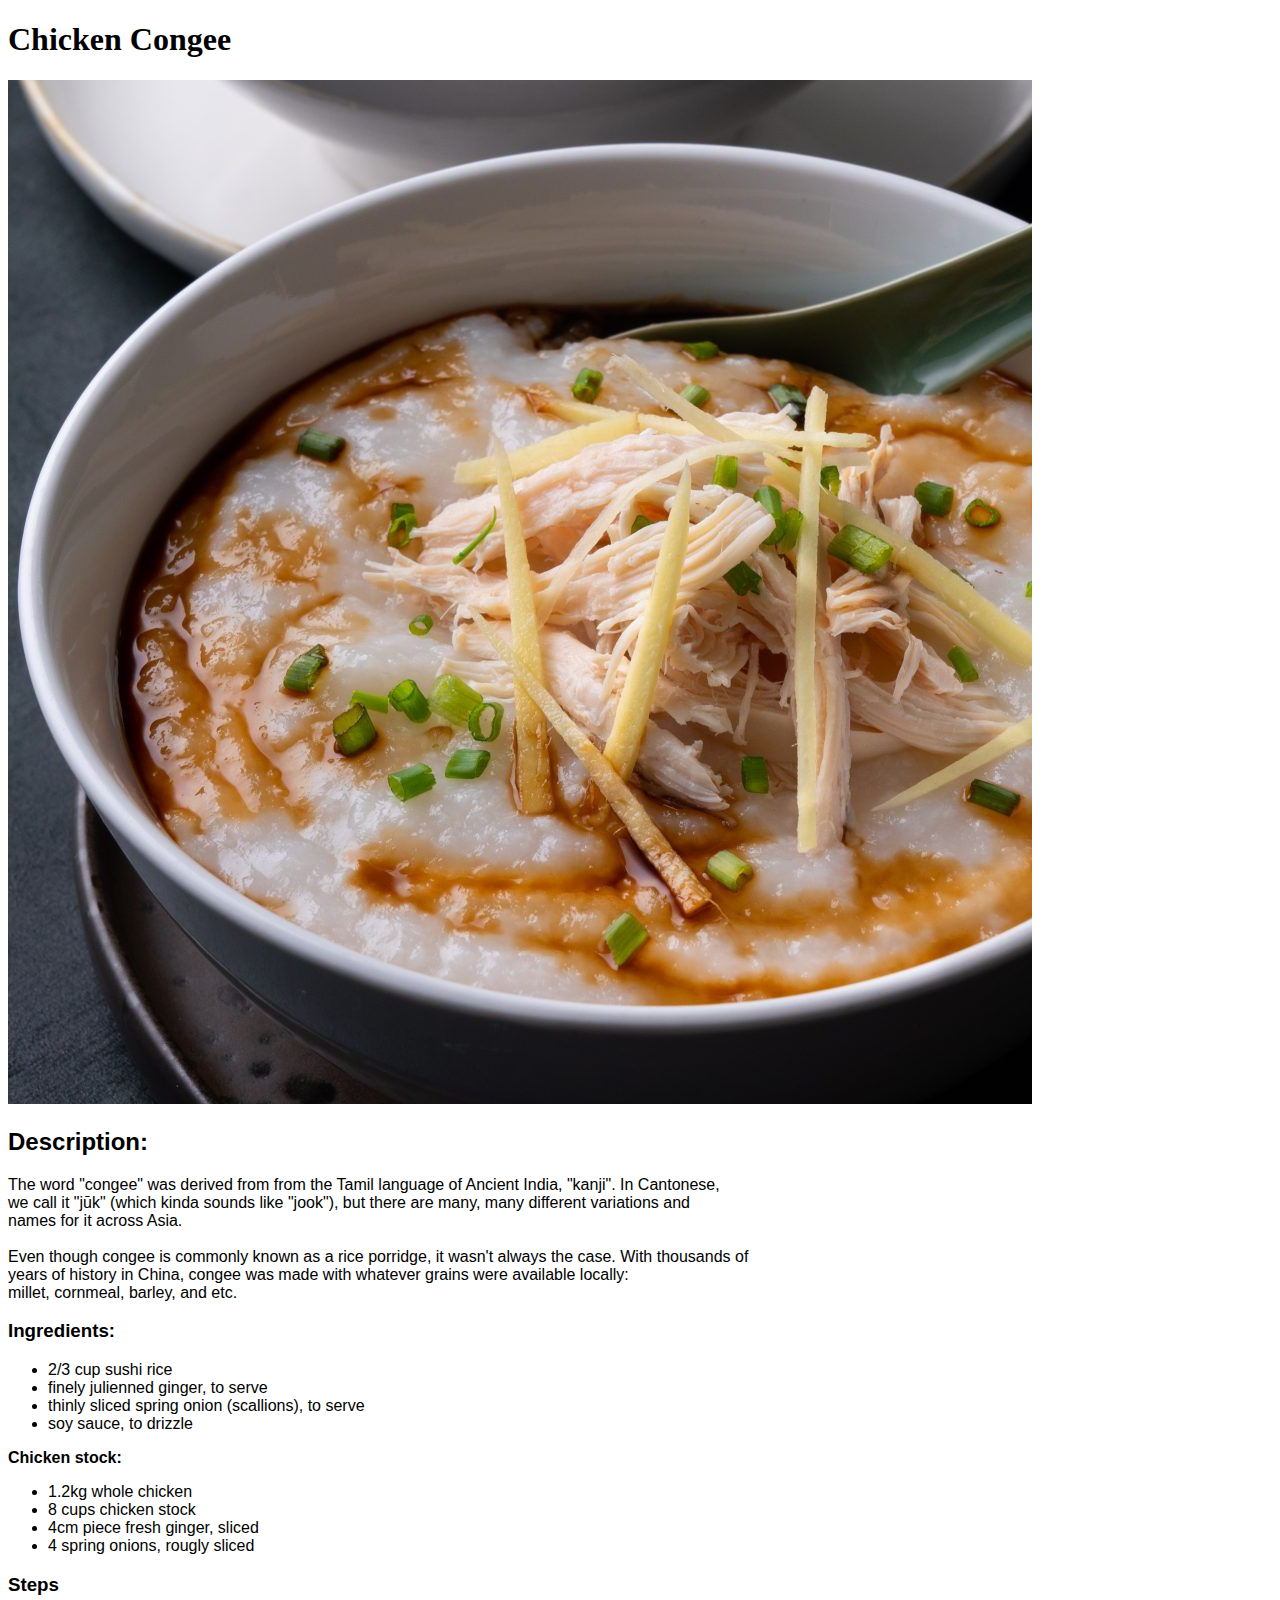
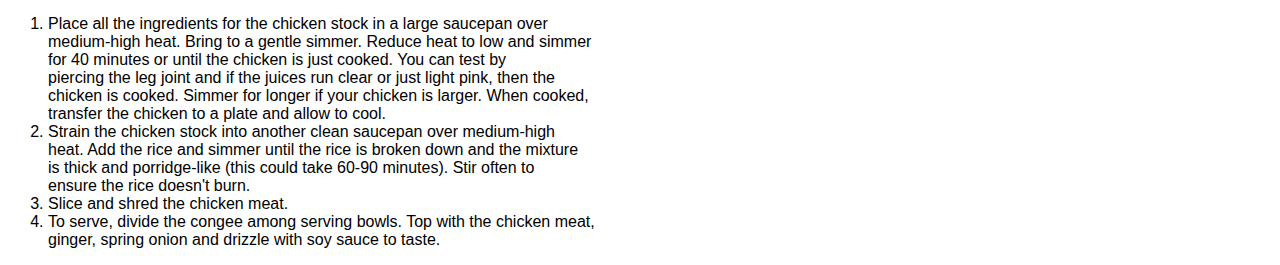
==== recipes/chicken_congee.html @ 79a2d629 "Add new recipe - congee" ====
<!DOCTYPE html>
<html lang="en">
<head>
    <meta charset="UTF-8">
    <meta http-equiv="X-UA-Compatible" content="IE=edge">
    <meta name="viewport" content="width=device-width, initial-scale=1.0">
    <title>Chicken Congee</title>

    <link rel="stylesheet" href="../styles/style.css">
</head>
<body>
    <h1>Chicken Congee</h1>

    <img src="../images/chicken_congee.jpg" alt="Bowl full of Chicken Congee">

    <h2>Description:</h2>
    <p>
        The word "congee" was derived from from the Tamil language of Ancient India, "kanji". In Cantonese, <br>
        we call it "jūk" (which kinda sounds like "jook"), but there are many, many different variations and <br>
        names for it across Asia. <br>
        <br>
        Even though congee is commonly known as a rice porridge, it wasn't always the case. With thousands of <br>
        years of history in China, congee was made with whatever grains were available locally: <br>
        millet, cornmeal, barley, and etc.
    </p>
    <p>
        <h3>Ingredients:</h3>   
        <ul>
            <li>2/3 cup sushi rice</li>
            <li>finely julienned ginger, to serve</li>
            <li>thinly sliced spring onion (scallions), to serve</li>
            <li>soy sauce, to drizzle</li>
        </ul>
        <p><strong>Chicken stock:</strong></p>
        <ul>
            <li>1.2kg whole chicken</li>
            <li>8 cups chicken stock</li>
            <li>4cm piece fresh ginger, sliced</li>
            <li>4 spring onions, rougly sliced</li>
        </ul>
    </p>
    <p>
        <h3>Steps</h3>
        <ol>
            <li>
                Place all the ingredients for the chicken stock in a large saucepan over <br>
                medium-high heat. Bring to a gentle simmer. Reduce heat to low and simmer <br>
                for 40 minutes or until the chicken is just cooked. You can test by <br>
                piercing the leg joint and if the juices run clear or just light pink, then the <br>
                chicken is cooked. Simmer for longer if your chicken is larger. When cooked, <br>
                transfer the chicken to a plate and allow to cool.
            </li>
            <li>
                Strain the chicken stock into another clean saucepan over medium-high <br>
                heat. Add the rice and simmer until the rice is broken down and the mixture <br>
                is thick and porridge-like (this could take 60-90 minutes). Stir often to <br>
                ensure the rice doesn't burn. 
            </li>
            <li>Slice and shred the chicken meat. </li>
            <li>
                To serve, divide the congee among serving bowls. Top with the chicken meat, <br>
                ginger, spring onion and drizzle with soy sauce to taste. 
            </li>
        </ol>
    </p>
</body>
</html>
---- styles/style.css ----
* {
    font-family: "Open Sans", sans-serif;
}

h1 {
    font-family: Merriweather, serif;
}

#guacamole {
    width: 800px;
    height: auto;
}
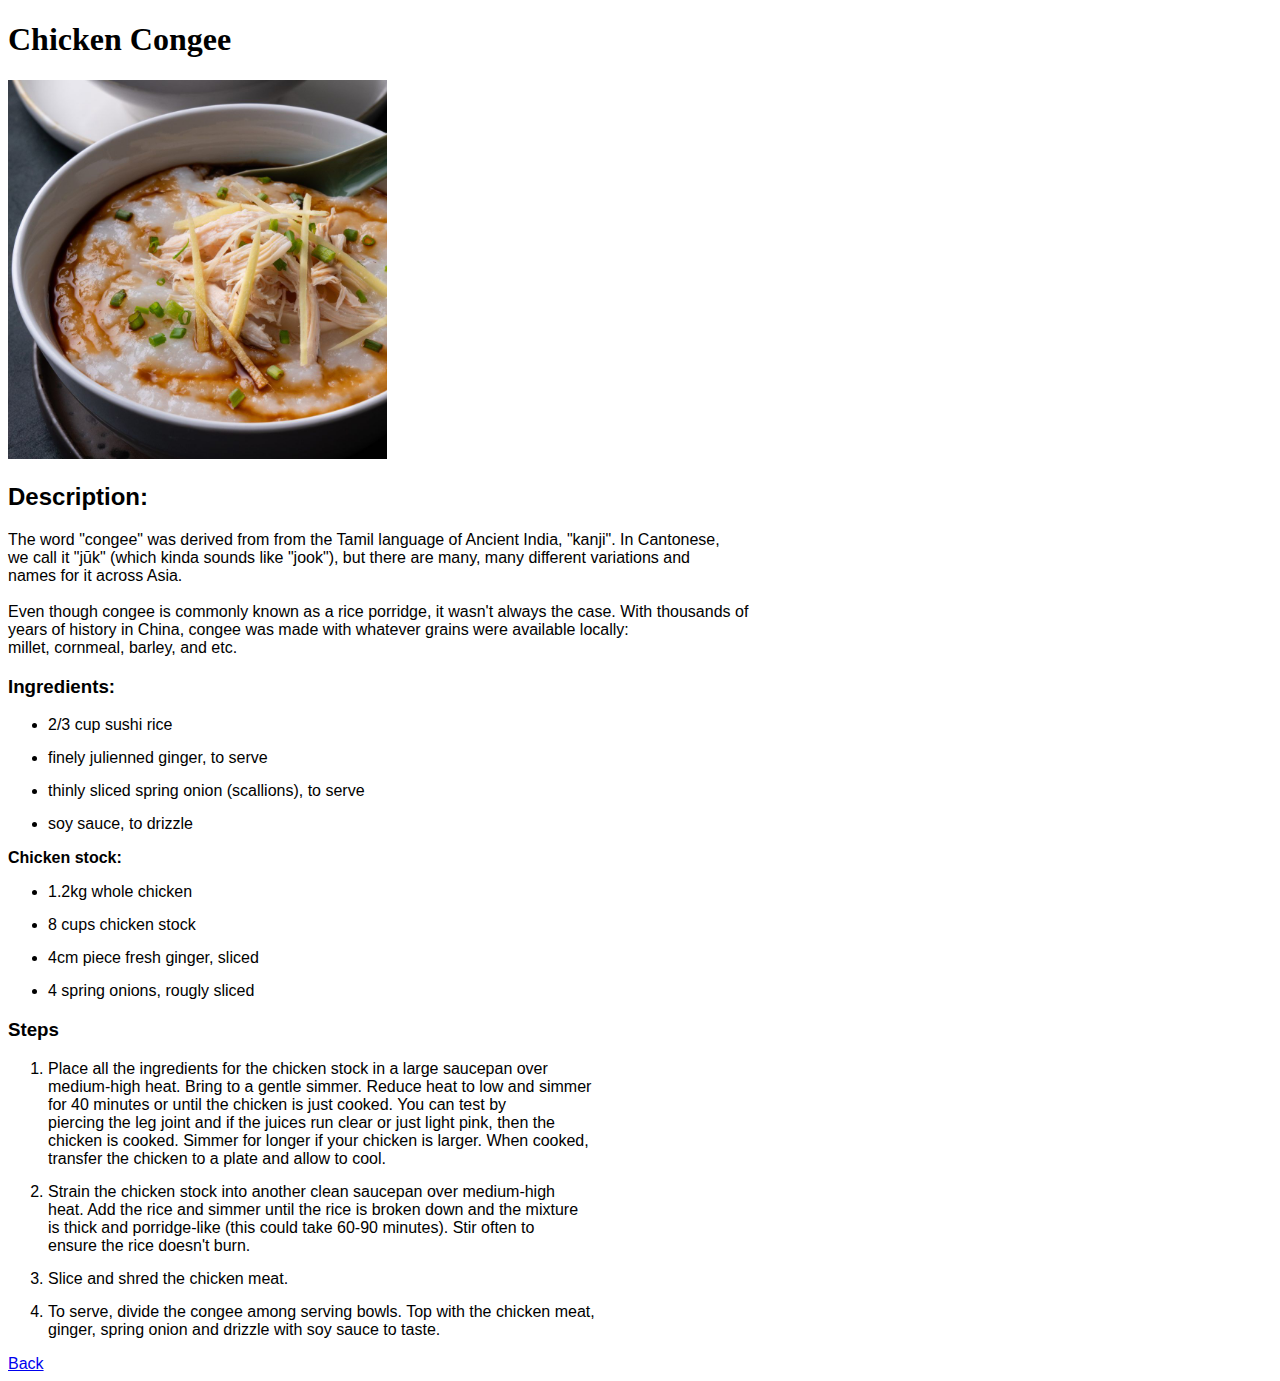
==== commit 6c5b9df0: "Max-width and back to index button" ====
--- a/recipes/chicken_congee.html
+++ b/recipes/chicken_congee.html
@@ -63,5 +63,6 @@
             </li>
         </ol>
     </p>
+    <a href="../index.html">Back</a>
 </body>
 </html>--- a/styles/style.css
+++ b/styles/style.css
@@ -9,4 +9,16 @@
 #guacamole {
     width: 800px;
     height: auto;
+}
+
+img {
+    max-width: 30%;
+}
+
+li {
+    margin-bottom: 15px;
+}
+
+p, li {
+    max-width: 60rem;
 }